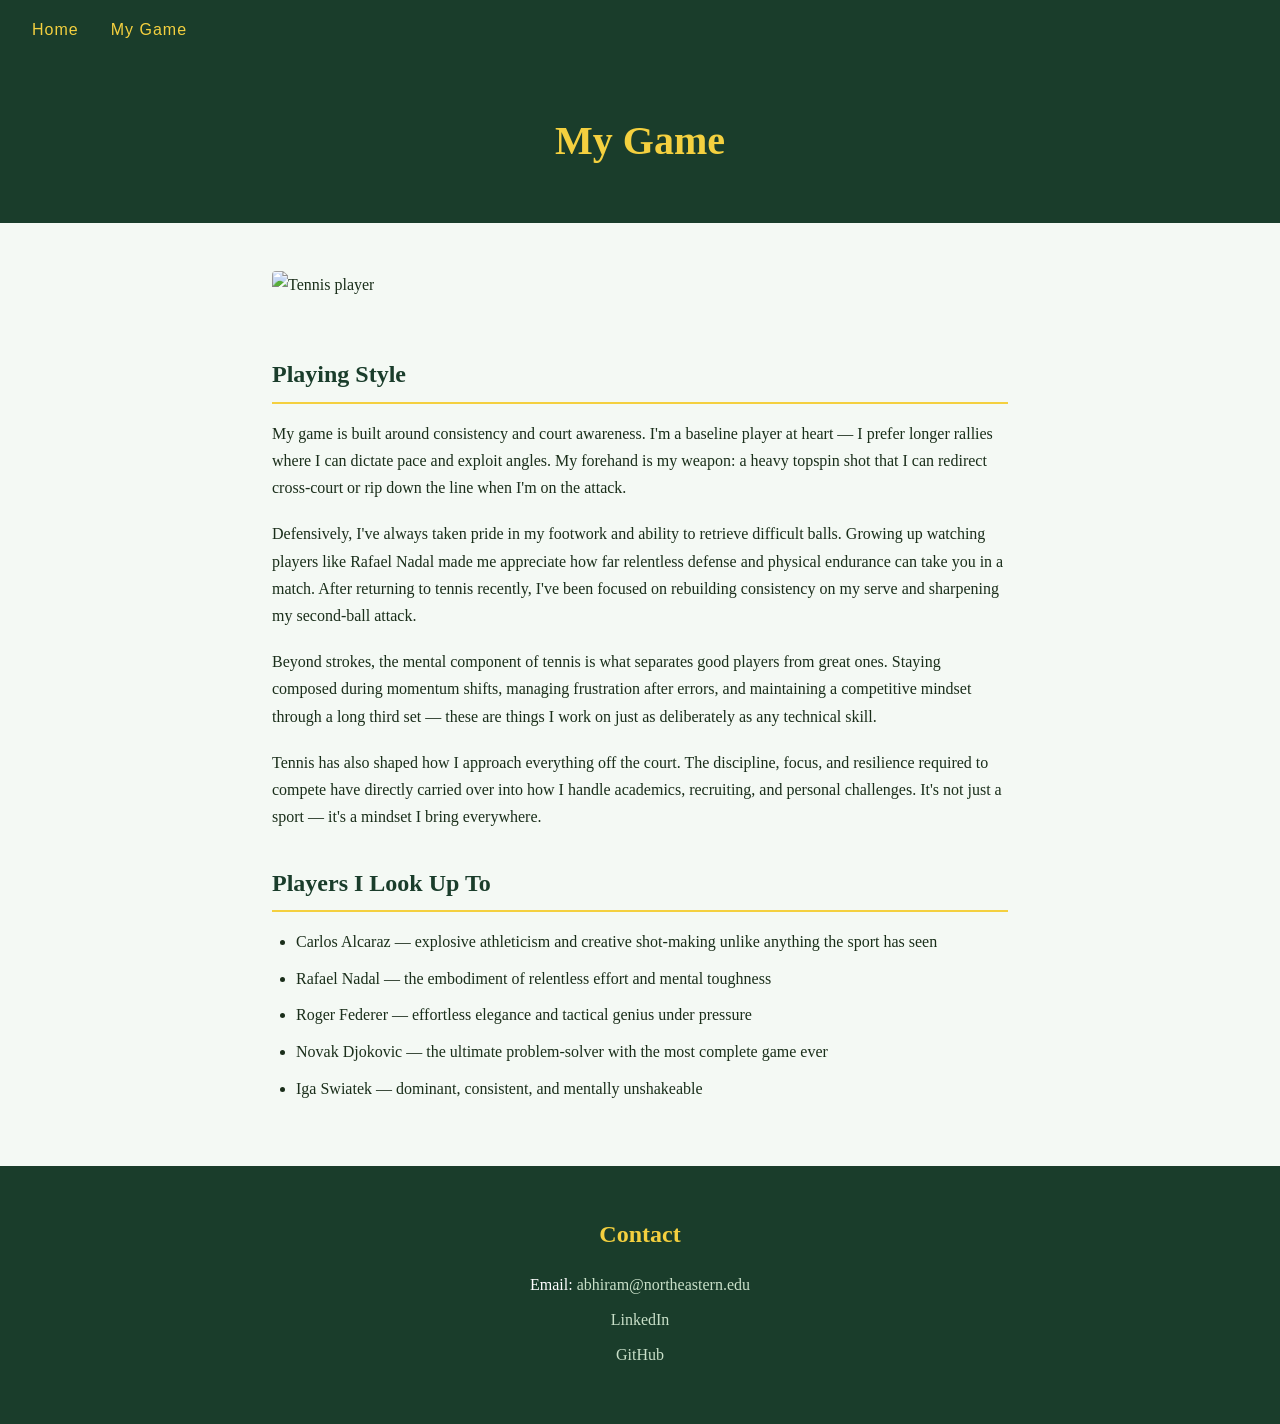
==== tennis.html @ fc6e7872 "Add files via upload" ====
<!DOCTYPE html>
<html lang="en">
<head>
  <meta charset="UTF-8" />
  <meta name="viewport" content="width=device-width, initial-scale=1.0"/>
  <title>My Game | Abhiram</title>
  <link rel="stylesheet" href="style.css" />
</head>
<body>

  <nav>
    <a href="index.html">Home</a>
    <a href="tennis.html">My Game</a>
  </nav>

  <div class="page-header">
    <h2>My Game</h2>
  </div>

  <section class="content">
    <img src="https://images.unsplash.com/photo-1622279457486-62dbd86a7a5a?w=800&q=80" alt="Tennis player" />

    <h3>Playing Style</h3>
    <p>My game is built around consistency and court awareness. I'm a baseline player at heart — I prefer longer rallies where I can dictate pace and exploit angles. My forehand is my weapon: a heavy topspin shot that I can redirect cross-court or rip down the line when I'm on the attack.</p>
    <p>Defensively, I've always taken pride in my footwork and ability to retrieve difficult balls. Growing up watching players like Rafael Nadal made me appreciate how far relentless defense and physical endurance can take you in a match. After returning to tennis recently, I've been focused on rebuilding consistency on my serve and sharpening my second-ball attack.</p>
    <p>Beyond strokes, the mental component of tennis is what separates good players from great ones. Staying composed during momentum shifts, managing frustration after errors, and maintaining a competitive mindset through a long third set — these are things I work on just as deliberately as any technical skill.</p>
    <p>Tennis has also shaped how I approach everything off the court. The discipline, focus, and resilience required to compete have directly carried over into how I handle academics, recruiting, and personal challenges. It's not just a sport — it's a mindset I bring everywhere.</p>

    <h3>Players I Look Up To</h3>
    <ul>
      <li>Carlos Alcaraz — explosive athleticism and creative shot-making unlike anything the sport has seen</li>
      <li>Rafael Nadal — the embodiment of relentless effort and mental toughness</li>
      <li>Roger Federer — effortless elegance and tactical genius under pressure</li>
      <li>Novak Djokovic — the ultimate problem-solver with the most complete game ever</li>
      <li>Iga Swiatek — dominant, consistent, and mentally unshakeable</li>
    </ul>
  </section>

  <footer>
    <h3>Contact</h3>
    <p>Email: <a href="mailto:abhiram@northeastern.edu">abhiram@northeastern.edu</a></p>
    <p><a href="https://linkedin.com/in/abhiramjillellamudi" target="_blank">LinkedIn</a></p>
    <p><a href="https://github.com/abhiramjillellamudi" target="_blank">GitHub</a></p>
  </footer>

</body>
</html>
---- style.css ----
* {
  box-sizing: border-box;
  margin: 0;
  padding: 0;
}

body {
  font-family: Georgia, serif;
  background-color: #f4f9f4;
  color: #1a2e1a;
  line-height: 1.7;
}

nav {
  background-color: #1a3d2b;
  padding: 1rem 2rem;
  display: flex;
  gap: 2rem;
}

nav a {
  color: #f4d03f;
  text-decoration: none;
  font-family: Arial, sans-serif;
  font-size: 1rem;
  letter-spacing: 1px;
}

nav a:hover {
  text-decoration: underline;
}

.hero {
  background-color: #1a3d2b;
  color: white;
  text-align: center;
  padding: 5rem 2rem;
}

.hero h1 {
  font-size: 3rem;
  margin-bottom: 1rem;
  color: #f4d03f;
}

.sub {
  font-size: 1.1rem;
  color: #c8dfc8;
  margin-bottom: 2rem;
}

.btn {
  display: inline-block;
  padding: 0.75rem 2rem;
  background-color: #f4d03f;
  color: #1a2e1a;
  text-decoration: none;
  font-family: Arial, sans-serif;
  font-weight: bold;
  border-radius: 4px;
}

.btn:hover {
  background-color: #e0bc30;
}

.about, .content {
  max-width: 800px;
  margin: 3rem auto;
  padding: 0 2rem;
}

.about h2 {
  font-size: 2rem;
  color: #1a3d2b;
  margin-bottom: 1.5rem;
  border-left: 5px solid #f4d03f;
  padding-left: 1rem;
}

.about img, .content img {
  width: 100%;
  height: 350px;
  object-fit: cover;
  border-radius: 4px;
  margin-bottom: 1.5rem;
}

.about p, .content p {
  margin-bottom: 1.2rem;
  font-size: 1rem;
}

.page-header {
  background-color: #1a3d2b;
  color: #f4d03f;
  padding: 3rem 2rem;
  text-align: center;
}

.page-header h2 {
  font-size: 2.5rem;
}

.content h3 {
  font-size: 1.5rem;
  color: #1a3d2b;
  margin: 2rem 0 1rem;
  border-bottom: 2px solid #f4d03f;
  padding-bottom: 0.4rem;
}

.content ul {
  padding-left: 1.5rem;
  margin-bottom: 1.5rem;
}

.content ul li {
  margin-bottom: 0.6rem;
  font-size: 1rem;
}

footer {
  background-color: #1a3d2b;
  color: white;
  text-align: center;
  padding: 3rem 2rem;
  margin-top: 4rem;
}

footer h3 {
  color: #f4d03f;
  font-size: 1.5rem;
  margin-bottom: 1rem;
}

footer p {
  margin-bottom: 0.5rem;
}

footer a {
  color: #c8dfc8;
  text-decoration: none;
}

footer a:hover {
  color: #f4d03f;
}
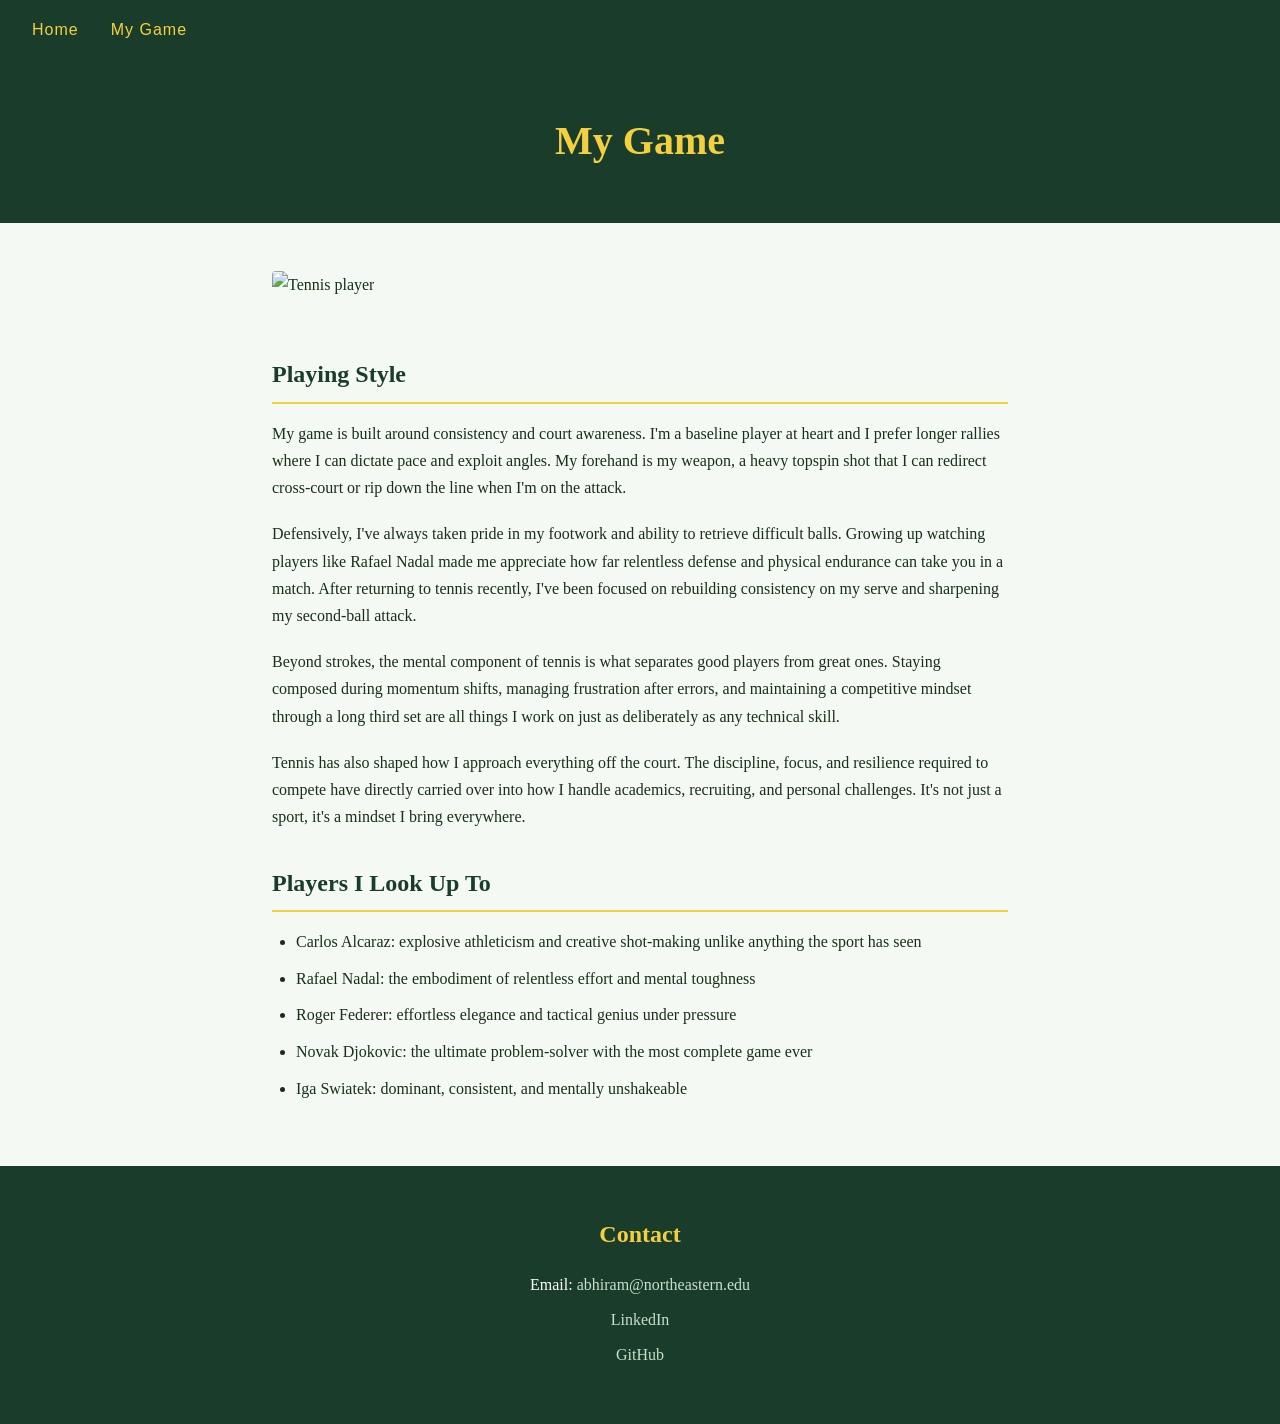
==== commit 6cc93ba9: "Add files via upload" ====
--- a/tennis.html
+++ b/tennis.html
@@ -1,4 +1,3 @@
-
 <!DOCTYPE html>
 <html lang="en">
 <head>
@@ -22,18 +21,18 @@
     <img src="https://images.unsplash.com/photo-1622279457486-62dbd86a7a5a?w=800&q=80" alt="Tennis player" />
 
     <h3>Playing Style</h3>
-    <p>My game is built around consistency and court awareness. I'm a baseline player at heart — I prefer longer rallies where I can dictate pace and exploit angles. My forehand is my weapon: a heavy topspin shot that I can redirect cross-court or rip down the line when I'm on the attack.</p>
+    <p>My game is built around consistency and court awareness. I'm a baseline player at heart and I prefer longer rallies where I can dictate pace and exploit angles. My forehand is my weapon, a heavy topspin shot that I can redirect cross-court or rip down the line when I'm on the attack.</p>
     <p>Defensively, I've always taken pride in my footwork and ability to retrieve difficult balls. Growing up watching players like Rafael Nadal made me appreciate how far relentless defense and physical endurance can take you in a match. After returning to tennis recently, I've been focused on rebuilding consistency on my serve and sharpening my second-ball attack.</p>
-    <p>Beyond strokes, the mental component of tennis is what separates good players from great ones. Staying composed during momentum shifts, managing frustration after errors, and maintaining a competitive mindset through a long third set — these are things I work on just as deliberately as any technical skill.</p>
-    <p>Tennis has also shaped how I approach everything off the court. The discipline, focus, and resilience required to compete have directly carried over into how I handle academics, recruiting, and personal challenges. It's not just a sport — it's a mindset I bring everywhere.</p>
+    <p>Beyond strokes, the mental component of tennis is what separates good players from great ones. Staying composed during momentum shifts, managing frustration after errors, and maintaining a competitive mindset through a long third set are all things I work on just as deliberately as any technical skill.</p>
+    <p>Tennis has also shaped how I approach everything off the court. The discipline, focus, and resilience required to compete have directly carried over into how I handle academics, recruiting, and personal challenges. It's not just a sport, it's a mindset I bring everywhere.</p>
 
     <h3>Players I Look Up To</h3>
     <ul>
-      <li>Carlos Alcaraz — explosive athleticism and creative shot-making unlike anything the sport has seen</li>
-      <li>Rafael Nadal — the embodiment of relentless effort and mental toughness</li>
-      <li>Roger Federer — effortless elegance and tactical genius under pressure</li>
-      <li>Novak Djokovic — the ultimate problem-solver with the most complete game ever</li>
-      <li>Iga Swiatek — dominant, consistent, and mentally unshakeable</li>
+      <li>Carlos Alcaraz: explosive athleticism and creative shot-making unlike anything the sport has seen</li>
+      <li>Rafael Nadal: the embodiment of relentless effort and mental toughness</li>
+      <li>Roger Federer: effortless elegance and tactical genius under pressure</li>
+      <li>Novak Djokovic: the ultimate problem-solver with the most complete game ever</li>
+      <li>Iga Swiatek: dominant, consistent, and mentally unshakeable</li>
     </ul>
   </section>
 
